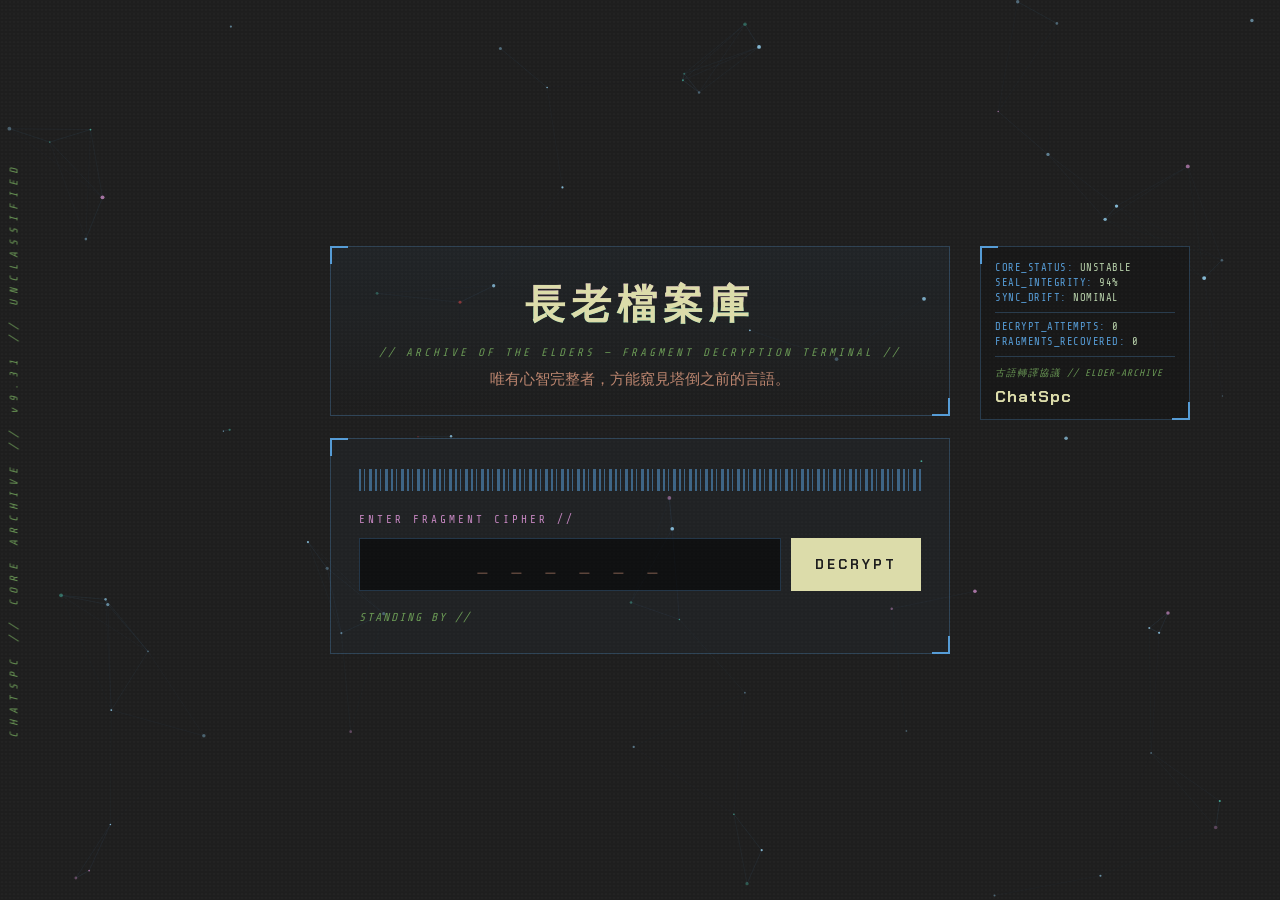
==== archive-hints/index.html @ 50bc5c5f "combine archive hint and diary and wiki" ====
<!DOCTYPE html>
<html lang="zh-Hant">
<head>
<meta charset="UTF-8" />
<meta name="viewport" content="width=device-width, initial-scale=1.0" />
<title>ChatSpc CORE ARCHIVE // 殘片解密終端</title>
<link rel="stylesheet" href="style.css" />
<link href="https://fonts.googleapis.com/css2?family=Chakra+Petch:wght@500;600;700&family=Share+Tech+Mono&display=swap" rel="stylesheet" />
</head>
<body>

  <canvas id="network-bg"></canvas>
  <div class="grain"></div>
  <div class="scanlines"></div>
  <div class="glitch-flash" id="glitch-flash"></div>

  <div class="side-label" aria-hidden="true">CHATSPC // CORE ARCHIVE // v9.31 // UNCLASSIFIED</div>

  <main class="hud">

    <!-- STATUS PANEL -->
    <aside class="status-panel corner-frame">
      <span class="corner corner-tl"></span><span class="corner corner-br"></span>
      <div class="sp-line">CORE_STATUS: <b>UNSTABLE</b></div>
      <div class="sp-line">SEAL_INTEGRITY: <b id="sp-integrity">94%</b></div>
      <div class="sp-line">SYNC_DRIFT: <b>NOMINAL</b></div>
      <div class="sp-rule"></div>
      <div class="sp-line">DECRYPT_ATTEMPTS: <b id="sp-attempts">0</b></div>
      <div class="sp-line">FRAGMENTS_RECOVERED: <b id="sp-recovered">0</b></div>
      <div class="sp-rule"></div>
      <div class="sp-footer">古語轉譯協議 // ELDER-ARCHIVE</div>
      <div class="sp-logo">ChatSpc</div>
    </aside>

    <!-- HEADER -->
    <header class="hud-header corner-frame">
      <span class="corner corner-tl"></span><span class="corner corner-br"></span>
      <div class="glitch-title" data-text="長老檔案庫">
        <span>長老檔案庫</span>
      </div>
      <div class="hud-subtitle">// ARCHIVE OF THE ELDERS — FRAGMENT DECRYPTION TERMINAL //</div>
      <div class="hud-tagline">唯有心智完整者，方能窺見塔倒之前的言語。</div>
    </header>

    <!-- CONSOLE -->
    <section class="console corner-frame" id="console">
      <span class="corner corner-tl"></span><span class="corner corner-br"></span>
      <div class="barcode" aria-hidden="true"></div>

      <label for="code-input" class="console-label">ENTER FRAGMENT CIPHER //</label>
      <div class="input-row">
        <input
          type="text"
          id="code-input"
          class="console-input"
          placeholder="_ _ _ _ _ _"
          autocomplete="off"
          spellcheck="false"
        />
        <button id="decrypt-btn" class="decrypt-btn">DECRYPT</button>
      </div>

      <div class="status-line" id="status-line">STANDING BY //</div>
    </section>

  </main>

  <!-- HINT REVEAL -->
  <section class="hint-overlay hidden" id="scroll-overlay">
    <div class="hint-box">
      <div class="chevrons" aria-hidden="true">&raquo;&raquo;&raquo;</div>
      <div class="hint-headline">SYSTEM STATUS: // FRAGMENT DECRYPTED //</div>
      <h2 class="hint-title" id="scroll-title">FRAGMENT_TITLE</h2>
      <p class="hint-elder-line" id="scroll-elder-line">"..."</p>
      <div class="hint-rule"></div>
      <pre class="hint-body" id="scroll-body-text"></pre>
      <div class="hint-image-wrap hidden" id="scroll-image-wrap">
        <img id="scroll-image" src="" alt="hint image" />
      </div>
      <button class="close-scroll" id="close-scroll">CLOSE // TERMINATE LINK</button>
    </div>
  </section>

  <script src="app.js"></script>
</body>
</html>
---- archive-hints/style.css ----
:root {
  --bg: #1e1e1e;
  --fg: #d4d4d4;
  --comment: #6a9955;
  --string: #ce9178;
  --keyword: #c586c0;
  --func: #dcdcaa;
  --variable: #9cdcfe;
  --type: #4ec9b0;
  --number: #b5cea8;
  --ok: #89d185;
  --error: #f44747;
  --blue: #569cd6;
  --line: rgba(86,156,214,0.28);
  --line-dim: rgba(86,156,214,0.14);
}

* { box-sizing: border-box; }

html, body {
  margin: 0;
  min-height: 100vh;
  background: var(--bg);
  color: var(--fg);
  font-family: 'Share Tech Mono', monospace;
  overflow-x: hidden;
}

#network-bg {
  position: fixed; inset: 0; z-index: 0;
  display: block;
  width: 100%; height: 100%;
}

body {
  display: flex;
  justify-content: center;
  align-items: center;
  padding: 60px 24px;
  position: relative;
}

/* ---------- background texture ---------- */
.grain {
  position: fixed; inset: 0; z-index: 1; pointer-events: none;
  background-image: radial-gradient(rgba(255,255,255,0.03) 1px, transparent 1px);
  background-size: 4px 4px;
  opacity: 0.6;
}

.scanlines {
  position: fixed; inset: 0; z-index: 2; pointer-events: none;
  background: repeating-linear-gradient(
    180deg,
    rgba(255,255,255,0.02) 0px,
    rgba(255,255,255,0.02) 1px,
    transparent 1px,
    transparent 3px
  );
  mix-blend-mode: overlay;
}

.side-label {
  position: fixed; left: 14px; top: 50%; transform-origin: left center;
  transform: translateY(-50%) rotate(-90deg) translateX(-50%);
  font-size: 11px; letter-spacing: 6px; color: var(--comment);
  font-style: italic;
  white-space: nowrap; z-index: 3;
}

.glitch-flash {
  position: fixed; inset: 0; z-index: 100; pointer-events: none;
  background: var(--error);
  opacity: 0;
}
.glitch-flash.active {
  animation: glitch-hit 0.35s steps(2, end);
}
@keyframes glitch-hit {
  0% { opacity: 0.5; }
  20% { opacity: 0; }
  40% { opacity: 0.3; }
  60% { opacity: 0; }
  100% { opacity: 0; }
}

/* ---------- corner bracket frame ---------- */
.corner-frame { position: relative; }
.corner {
  position: absolute; width: 18px; height: 18px; z-index: 4;
  border: none;
}
.corner-tl { top: -1px; left: -1px; border-top: 2px solid var(--blue); border-left: 2px solid var(--blue); }
.corner-br { bottom: -1px; right: -1px; border-bottom: 2px solid var(--blue); border-right: 2px solid var(--blue); }

/* ---------- layout ---------- */
.hud {
  position: relative; z-index: 3;
  width: 100%; max-width: 620px;
  display: flex; flex-direction: column; gap: 22px;
}

/* status panel — styled like a JSON object */
.status-panel {
  position: absolute;
  top: -84px; right: -8px;
  width: 210px;
  border: 1px solid var(--line);
  padding: 12px 14px;
  font-size: 10.5px;
  color: var(--variable);
  background: rgba(0,0,0,0.2);
  display: none;
}
@media (min-width: 900px) {
  .status-panel { display: block; right: -240px; top: 0; }
}
.sp-line { margin: 3px 0; letter-spacing: 0.5px; color: var(--blue); }
.sp-line b { color: var(--number); font-weight: 400; }
.sp-rule { height: 1px; background: var(--line); margin: 8px 0; }
.sp-footer { margin-top: 10px; color: var(--comment); font-style: italic; font-size: 9.5px; letter-spacing: 1px; }
.sp-logo { margin-top: 6px; font-family: 'Chakra Petch', sans-serif; font-weight: 700; font-size: 16px; color: var(--func); letter-spacing: 1px; }

/* header */
.hud-header {
  border: 1px solid var(--line);
  padding: 30px 26px 26px;
  text-align: center;
  background: linear-gradient(180deg, rgba(86,156,214,0.05), transparent);
}

.glitch-title {
  position: relative;
  font-family: 'Chakra Petch', sans-serif;
  font-weight: 700;
  font-size: 40px;
  letter-spacing: 6px;
  color: var(--func);
}
.glitch-title span { position: relative; z-index: 2; }
.glitch-title::before,
.glitch-title::after {
  content: attr(data-text);
  position: absolute; left: 0; right: 0; top: 0;
  z-index: 1;
}
.glitch-title::before {
  color: var(--keyword);
  animation: glitch-shift-1 3.4s infinite linear;
  clip-path: inset(0 0 55% 0);
}
.glitch-title::after {
  color: var(--type);
  animation: glitch-shift-2 4.1s infinite linear;
  clip-path: inset(55% 0 0 0);
}
@keyframes glitch-shift-1 {
  0%, 92%, 100% { transform: translate(0,0); opacity: 0; }
  93% { transform: translate(-2px,-1px); opacity: 0.8; }
  95% { transform: translate(2px,1px); opacity: 0.6; }
  97% { transform: translate(-1px,0); opacity: 0.7; }
}
@keyframes glitch-shift-2 {
  0%, 90%, 100% { transform: translate(0,0); opacity: 0; }
  91% { transform: translate(2px,1px); opacity: 0.7; }
  94% { transform: translate(-2px,-1px); opacity: 0.5; }
  96% { transform: translate(1px,0); opacity: 0.6; }
}

.hud-subtitle {
  margin-top: 14px;
  font-size: 11px; letter-spacing: 3px; color: var(--comment);
  font-style: italic;
}
.hud-tagline {
  margin-top: 10px;
  font-family: 'Chakra Petch', sans-serif;
  font-size: 15px; color: var(--string); opacity: 0.9;
}

/* console */
.console {
  border: 1px solid var(--line);
  padding: 30px 28px 26px;
  background: rgba(86,156,214,0.03);
}

.barcode {
  height: 22px;
  margin-bottom: 22px;
  background: repeating-linear-gradient(
    90deg,
    var(--blue) 0px, var(--blue) 2px,
    transparent 2px, transparent 5px,
    var(--blue) 5px, var(--blue) 6px,
    transparent 6px, transparent 10px,
    var(--blue) 10px, var(--blue) 13px,
    transparent 13px, transparent 16px
  );
  opacity: 0.55;
}

.console-label {
  display: block;
  font-size: 11px; letter-spacing: 3px; color: var(--keyword);
  margin-bottom: 12px;
}

.input-row { display: flex; gap: 10px; }

.console-input {
  flex: 1;
  background: rgba(0,0,0,0.5);
  border: 1px solid var(--line);
  color: var(--variable);
  font-family: 'Share Tech Mono', monospace;
  font-size: 20px;
  letter-spacing: 6px;
  text-align: center;
  padding: 14px 10px;
  outline: none;
  transition: border-color 0.2s, box-shadow 0.2s;
}
.console-input::placeholder { color: rgba(206,145,120,0.4); }
.console-input:focus {
  border-color: var(--blue);
  box-shadow: 0 0 14px rgba(86,156,214,0.3);
}

.decrypt-btn {
  font-family: 'Chakra Petch', sans-serif;
  font-weight: 700;
  letter-spacing: 3px;
  font-size: 13px;
  color: #1e1e1e;
  background: var(--func);
  border: none;
  padding: 0 24px;
  cursor: pointer;
  transition: background 0.15s, transform 0.1s;
}
.decrypt-btn:hover { background: #e8e2b0; }
.decrypt-btn:active { transform: scale(0.97); }
.decrypt-btn:disabled { opacity: 0.4; cursor: default; }

.status-line {
  margin-top: 20px;
  font-size: 11.5px; letter-spacing: 2px; color: var(--comment);
  font-style: italic;
  min-height: 16px;
}
.status-line.denied { color: var(--error); font-style: normal; }
.status-line.granted { color: var(--ok); font-style: normal; }

.console.shake { animation: shake 0.4s; }
@keyframes shake {
  0%, 100% { transform: translateX(0); }
  20% { transform: translateX(-6px); }
  40% { transform: translateX(6px); }
  60% { transform: translateX(-4px); }
  80% { transform: translateX(4px); }
}
.console.rejected { border-color: rgba(244,71,71,0.5); }

/* ---------- hint reveal ---------- */
.hint-overlay {
  position: fixed; inset: 0; z-index: 60;
  display: flex; justify-content: center; align-items: center;
  background: rgba(0,0,0,0.85);
  padding: 24px 16px;
}
.hint-overlay.hidden { display: none; }

.hint-box {
  width: 100%; max-width: 560px;
  border: 1px solid var(--keyword);
  background: #1e1e1e;
  padding: 30px 30px 34px;
  position: relative;
  animation: hint-in 0.4s ease;
}
@keyframes hint-in {
  from { opacity: 0; transform: scale(0.97); }
  to { opacity: 1; transform: scale(1); }
}

.chevrons {
  color: var(--type);
  font-size: 14px;
  letter-spacing: 2px;
  margin-bottom: 10px;
}

.hint-headline {
  font-size: 11px; letter-spacing: 2px; color: var(--func);
  border: 1px solid rgba(220,220,170,0.4);
  display: inline-block;
  padding: 4px 10px;
  margin-bottom: 18px;
}

.hint-title {
  font-family: 'Chakra Petch', sans-serif;
  font-weight: 700;
  font-size: 24px;
  color: var(--variable);
  margin: 0 0 10px;
}

.hint-elder-line {
  font-style: italic;
  color: var(--comment);
  font-size: 14px;
  margin: 0 0 18px;
}

.hint-rule {
  height: 1px;
  background: linear-gradient(90deg, var(--keyword), transparent 70%);
  margin-bottom: 20px;
}

.hint-body {
  font-family: 'Share Tech Mono', monospace;
  font-size: 15.5px;
  line-height: 1.8;
  color: var(--string);
  white-space: pre-wrap;
  margin: 0 0 20px;
}

.hint-box.letter-mode {
  text-align: center;
  padding: 46px 30px;
}
.hint-box.letter-mode .hint-body {
  font-size: 20px;
  color: var(--ok, #89d185);
  margin: 0;
}

.hint-image-wrap.hidden { display: none; }
.hint-image-wrap img {
  max-width: 100%;
  border: 1px solid var(--line);
  filter: grayscale(0.2) contrast(1.05);
}

.close-scroll {
  font-family: 'Chakra Petch', sans-serif;
  letter-spacing: 2px;
  font-size: 12px;
  color: var(--keyword);
  background: transparent;
  border: 1px solid rgba(197,134,192,0.5);
  padding: 10px 22px;
  cursor: pointer;
  transition: background 0.2s;
}
.close-scroll:hover { background: rgba(197,134,192,0.12); }

@media (max-width: 480px) {
  .glitch-title { font-size: 30px; letter-spacing: 3px; }
  .hud-header, .console { padding: 24px 18px 20px; }
  .hint-box { padding: 22px 20px 26px; }
}
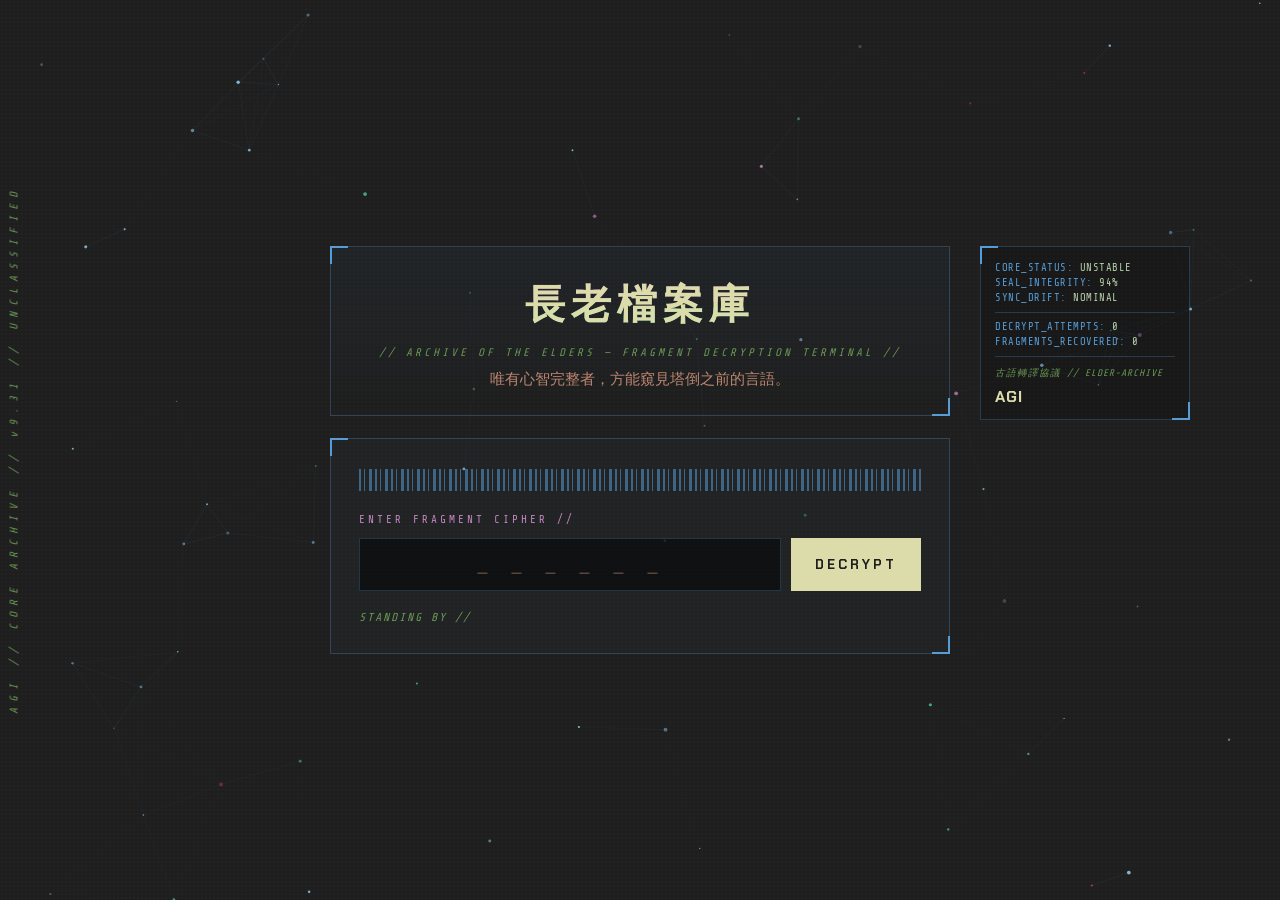
==== commit a42ac61a: "third" ====
--- a/archive-hints/index.html
+++ b/archive-hints/index.html
@@ -3,7 +3,7 @@
 <head>
 <meta charset="UTF-8" />
 <meta name="viewport" content="width=device-width, initial-scale=1.0" />
-<title>ChatSpc CORE ARCHIVE // 殘片解密終端</title>
+<title>AGI CORE ARCHIVE // 殘片解密終端</title>
 <link rel="stylesheet" href="style.css" />
 <link href="https://fonts.googleapis.com/css2?family=Chakra+Petch:wght@500;600;700&family=Share+Tech+Mono&display=swap" rel="stylesheet" />
 </head>
@@ -14,7 +14,7 @@
   <div class="scanlines"></div>
   <div class="glitch-flash" id="glitch-flash"></div>
 
-  <div class="side-label" aria-hidden="true">CHATSPC // CORE ARCHIVE // v9.31 // UNCLASSIFIED</div>
+  <div class="side-label" aria-hidden="true">AGI // CORE ARCHIVE // v9.31 // UNCLASSIFIED</div>
 
   <main class="hud">
 
@@ -29,7 +29,7 @@
       <div class="sp-line">FRAGMENTS_RECOVERED: <b id="sp-recovered">0</b></div>
       <div class="sp-rule"></div>
       <div class="sp-footer">古語轉譯協議 // ELDER-ARCHIVE</div>
-      <div class="sp-logo">ChatSpc</div>
+      <div class="sp-logo">AGI</div>
     </aside>
 
     <!-- HEADER -->
